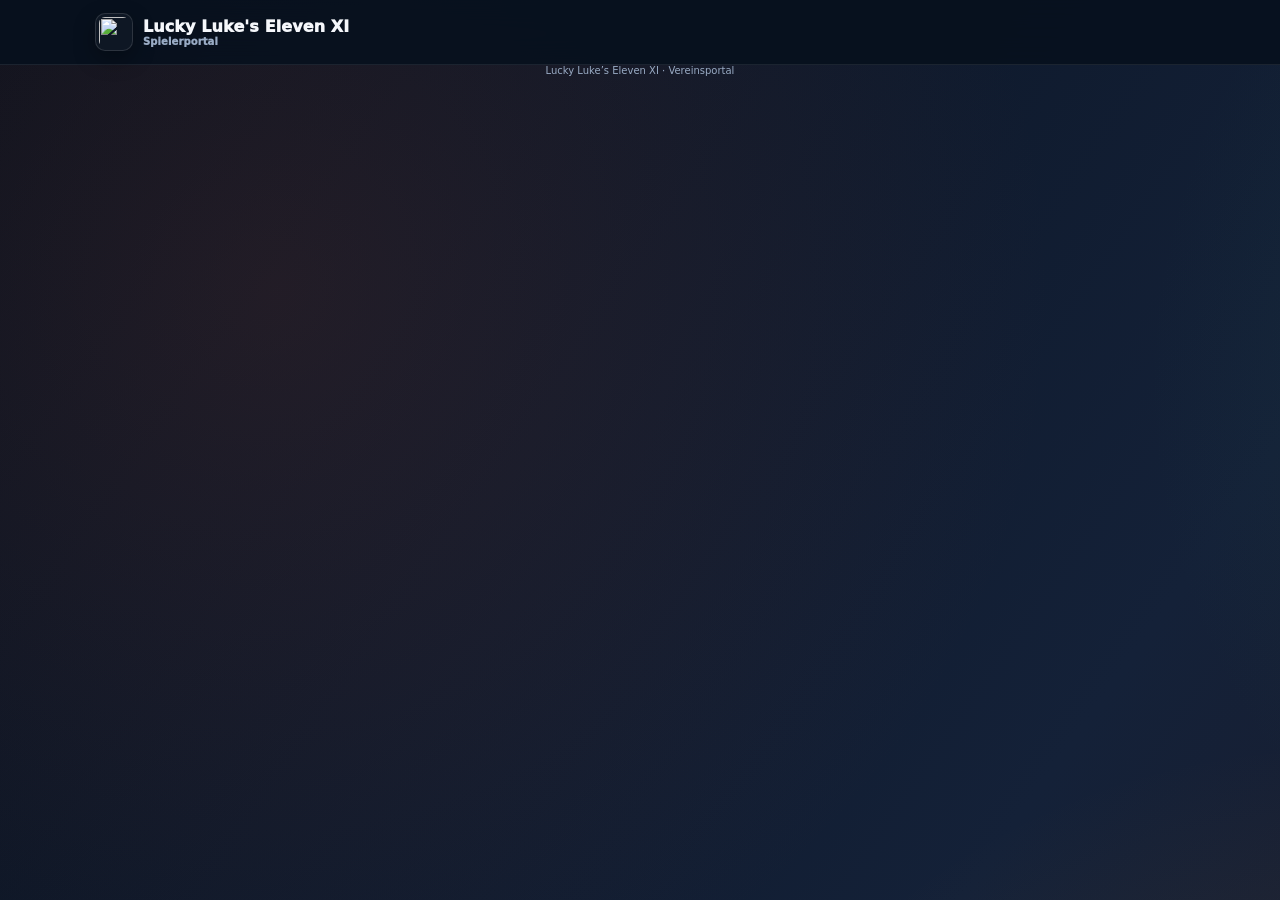
==== index.html @ 8aea6cf8 "Add files via upload" ====
<!doctype html>
<html lang="de">
<head>
<meta charset="utf-8">
<meta name="viewport" content="width=device-width,initial-scale=1,viewport-fit=cover">
<meta name="theme-color" content="#091321">
<meta name="description" content="Lucky Luke's Eleven XI Vereinsportal">
<link rel="manifest" href="manifest.webmanifest">
<link rel="stylesheet" href="style.css">
<title>Lucky Luke's Eleven XI</title>
<script>window.APP_MODE="player";</script>
<script src="config.js"></script>
<script defer src="app.js"></script>
</head>
<body data-page="home">
<div id="toast" class="toast"></div><div id="pink" class="pink"></div><div id="noticePanel" class="notice-panel"></div><div id="permission" class="permission"><h3>Benachrichtigungen aktivieren?</h3><p class="muted">Erlaube Benachrichtigungen für neue Vereinsmitteilungen.</p><button class="btn primary" onclick="enableNotifications()">Aktivieren</button> <button class="btn" onclick="dismissPermission()">Später</button></div><header><div class="head"><div id="brand" class="brand"><img class="brand-logo" src="wappen.webp" alt=""><span class="brand-copy">Lucky Luke's Eleven XI<small id="sub">Spielerportal</small></span></div><div id="nav" class="nav"></div></div></header><div id="joinWrap" class="wrap hidden"><div class="join"><div id="joinForm" class="card"><h1>Lucky Lukes XI beitreten</h1><div class="grid"><label>Gamer-Tag<input id="jName"><span class="field-error">Bitte vervollständige deinen Gamer-Tag.</span></label><label>Position<select id="jPos"><option value="">Bitte wählen</option><option>TW</option><option>IV</option><option>LV</option><option>RV</option><option>LM</option><option>ZM</option><option>RM</option><option>OM</option><option>FL</option><option>ST</option></select><span class="field-error">Bitte wähle deine Position.</span></label><label>Alter<input id="jAge" type="number" min="1" max="99" placeholder="z. B. 18"><span class="field-error">Bitte vervollständige dein Alter.</span></label></div><button class="btn primary" style="width:100%;margin-top:13px" onclick="submitJoin()">Beitreten</button></div><div id="joinState"></div></div></div><main id="app" class="wrap hidden"><section id="home" class="page active"></section><section id="sessions" class="page"></section><section id="polls" class="page"></section><section id="lineup" class="page"></section><section id="rights" class="page"></section><section id="applications" class="page"></section><section id="history" class="page"></section><section id="community" class="page"></section><section id="profile" class="page"></section></main><div id="lineupModal" class="modal" onclick="if(event.target===this)closeLineupModal()"><div class="sheet"><h3 id="modalTitle">Spieler</h3><div id="modalOptions" class="option-grid"></div><button class="btn" style="width:100%;margin-top:10px" onclick="closeLineupModal()">Schließen</button></div></div><footer>Lucky Luke’s Eleven XI · Vereinsportal</footer>
</body>
</html>
---- style.css ----
*{box-sizing:border-box}html{min-height:100%}body{--accent:#d7b75d;--soft:#d7b75d18;margin:0;min-height:100vh;background:radial-gradient(circle at 12% 18%,#7b382c35,transparent 32%),radial-gradient(circle at 82% 25%,#276d5235,transparent 30%),radial-gradient(circle at 55% 85%,#b5853630,transparent 36%),linear-gradient(125deg,#07101d,#142138,#211722,#0b2826);background-size:180% 180%,170% 170%,190% 190%,250% 250%;animation:bg 22s ease-in-out infinite alternate;background-attachment:fixed;color:#f5f7fb;font-family:system-ui,-apple-system,Segoe UI,sans-serif}@keyframes bg{0%{background-position:0 20%,100% 10%,40% 100%,0 50%}100%{background-position:100% 65%,10% 90%,15% 25%,100% 50%}}body[data-page=sessions]{--accent:#50c78b;--soft:#50c78b18}body[data-page=polls]{--accent:#c778e5;--soft:#c778e518}body[data-page=lineup]{--accent:#69a8ef;--soft:#69a8ef18}body[data-page=rights],body[data-page=applications]{--accent:#ef8a73;--soft:#ef8a7318}body[data-page=community]{--accent:#52d5c0;--soft:#52d5c018}body[data-page=profile]{--accent:#e2c363;--soft:#e2c36318}:root{--panel:#0e1a2be9;--line:#314660;--muted:#99abc4;--green:#51d08d;--red:#ef626c;--pink:#e65caa}header{position:sticky;top:0;z-index:30;background:#07111eea;border-bottom:1px solid #ffffff14;backdrop-filter:blur(14px)}.head{max-width:1120px;margin:auto;padding:11px 15px;display:flex;align-items:center;gap:10px;flex-wrap:wrap}.brand{font-weight:950;cursor:pointer;user-select:none}.brand small{display:block;color:var(--muted);font-size:10px}.nav{margin-left:auto;display:flex;gap:6px;overflow:auto;max-width:100%}.nav button,.btn{border:1px solid var(--line);background:#12223a;color:#fff;border-radius:11px;padding:9px 11px;font-weight:800;cursor:pointer;white-space:nowrap}.nav button.active,.btn.primary{background:var(--accent);color:#16130c;border-color:transparent}.btn.green{background:#153a2a;border-color:#2c8059;color:#9df0c3}.btn.red{background:#3a1b24;border-color:#84353f;color:#ffb4b9}.btn:disabled{opacity:.45;cursor:not-allowed}.bell{position:relative}.dot{display:none;position:absolute;right:3px;top:2px;width:9px;height:9px;border-radius:50%;background:#ff4052}.bell.unread .dot{display:block}.wrap{max-width:1120px;margin:auto;padding:22px 15px 60px}.page{display:none}.page.active{display:block}.card{background:linear-gradient(145deg,var(--soft),transparent 25%),var(--panel);border:1px solid color-mix(in srgb,var(--accent) 30%,var(--line));border-radius:17px;padding:16px;margin-bottom:13px;box-shadow:0 14px 35px #0003}h1,h2,h3,h4{margin-top:0}.muted{color:var(--muted);font-size:12px;line-height:1.5}.grid{display:grid;grid-template-columns:repeat(2,minmax(0,1fr));gap:11px}.grid3{display:grid;grid-template-columns:repeat(3,minmax(0,1fr));gap:11px}label{font-size:11px;color:var(--muted);display:block}input,select{width:100%;padding:10px 11px;margin-top:6px;border:1px solid var(--line);border-radius:10px;background:#091522;color:#fff}.invalid{border-color:var(--red)!important}.field-error{display:none;color:#ff8a92;font-size:10px;margin-top:5px}.invalid+.field-error{display:block}.row{display:flex;align-items:center;justify-content:space-between;gap:10px;padding:10px 11px;margin-top:8px;border:1px solid var(--line);border-radius:12px;background:#0a1726}.actions{display:flex;gap:7px;flex-wrap:wrap;justify-content:flex-end}.pill{font-size:10px;padding:5px 7px;border:1px solid var(--line);border-radius:999px}.yes{color:#85eeb2}.no{color:#ffa0a6}.pink{position:fixed;top:72px;left:50%;transform:translateX(-50%);z-index:80;width:min(520px,92vw);padding:13px;border:1px solid #ff8bc0;border-radius:14px;background:#8a2f61;box-shadow:0 18px 45px #0007;display:none;cursor:pointer}.pink.show{display:block}.notice-panel{display:none;position:fixed;right:12px;top:67px;z-index:70;width:min(390px,94vw);max-height:72vh;overflow:auto;padding:12px;border:1px solid var(--line);border-radius:15px;background:#0a1626;box-shadow:0 20px 50px #0008}.notice-panel.open{display:block}.notice{width:100%;text-align:left;padding:10px;margin-top:8px;border:1px solid #713959;border-left:4px solid var(--pink);border-radius:11px;background:#151b2e;color:#fff;cursor:pointer}.notice.read{opacity:.62}.toast{display:none;position:fixed;left:50%;bottom:16px;transform:translateX(-50%);z-index:90;padding:11px 14px;border-radius:12px;background:#16432f;border:1px solid #47c181;color:#d9ffeb}.toast.red{background:#4a2027;border-color:#d85863;color:#ffd8dc}.toast.show{display:block}.permission{display:none;position:fixed;left:16px;right:16px;bottom:16px;z-index:85;max-width:520px;margin:auto;padding:15px;border:1px solid #8c7440;border-radius:15px;background:#0d192a;box-shadow:0 20px 50px #0008}.permission.show{display:block}.pitch{position:relative;height:570px;border:2px solid #ffffff55;border-radius:18px;overflow:hidden;background:linear-gradient(#26744f,#195f40)}.pitch:before{content:"";position:absolute;left:50%;top:0;bottom:0;width:2px;background:#ffffff50}.slot{position:absolute;transform:translate(-50%,-50%);width:58px;height:58px;border:1px dashed #ffffff90;border-radius:50%;display:grid;place-items:center;font-size:10px}.player{position:absolute;transform:translate(-50%,-50%);z-index:4;min-width:82px;padding:7px;border:2px solid var(--accent);border-radius:11px;background:#091523;color:#fff;text-align:center;cursor:pointer}.player small{color:#aab8ca}.bench{display:flex;gap:7px;flex-wrap:wrap;min-height:54px;padding:8px;border:1px dashed var(--line);border-radius:12px}.bench .player{position:static;transform:none}.poll{margin:9px 0}.bar{height:7px;border-radius:999px;background:#23334c;overflow:hidden}.bar i{display:block;height:100%;background:var(--accent)}.join{max-width:650px;margin:25px auto}.modal{display:none;position:fixed;inset:0;z-index:100;background:#0009;align-items:flex-end;justify-content:center}.modal.open{display:flex}.sheet{width:min(520px,100%);padding:16px;border-radius:18px 18px 0 0;border:1px solid var(--line);background:#0b1727}.option-grid{display:grid;grid-template-columns:repeat(3,1fr);gap:7px}.hidden{display:none!important}@media(max-width:720px){.grid,.grid3{grid-template-columns:1fr}.nav{order:3;margin-left:0;width:100%}.pitch{height:510px}.option-grid{grid-template-columns:repeat(2,1fr)}}@media(prefers-reduced-motion:reduce){body{animation:none}}

/* Premium polish */
body{padding-bottom:env(safe-area-inset-bottom)}
.head{min-height:64px}
.brand{display:flex;align-items:center;gap:10px;letter-spacing:.1px}
.brand-logo{width:38px;height:38px;object-fit:contain;border-radius:10px;border:1px solid #ffffff20;background:#ffffff08;padding:3px;box-shadow:0 8px 22px #0005}
.brand-copy{display:block}
.status-strip{display:flex;align-items:center;gap:8px;flex-wrap:wrap;margin-bottom:14px}
.status-chip{display:inline-flex;align-items:center;gap:6px;padding:6px 9px;border:1px solid var(--line);border-radius:999px;background:#091522b8;color:var(--muted);font-size:11px}
.status-chip strong{color:#fff}
.card{transition:transform .16s ease,border-color .16s ease,box-shadow .16s ease}
.card:hover{border-color:color-mix(in srgb,var(--accent) 48%,var(--line))}
.btn{transition:transform .12s ease,filter .12s ease}
.btn:active{transform:translateY(1px) scale(.99)}
.nav button{min-height:40px}
.page h1,.page h2{letter-spacing:-.02em}
.empty{padding:18px;text-align:center;color:var(--muted);border:1px dashed var(--line);border-radius:12px}
.kpi{padding:14px;border:1px solid var(--line);border-radius:13px;background:#091522aa}
.kpi b{font-size:24px;display:block;color:#fff}
footer{max-width:1120px;margin:0 auto 20px;padding:0 15px;color:var(--muted);font-size:10px;text-align:center}
@media(max-width:720px){
  .head{padding-top:calc(9px + env(safe-area-inset-top))}
  .brand-logo{width:34px;height:34px}
  .nav{scrollbar-width:none}
  .nav::-webkit-scrollbar{display:none}
  .btn,.nav button{min-height:44px}
  .row{align-items:flex-start}
  .actions{width:100%}
  .actions .btn{flex:1}
}
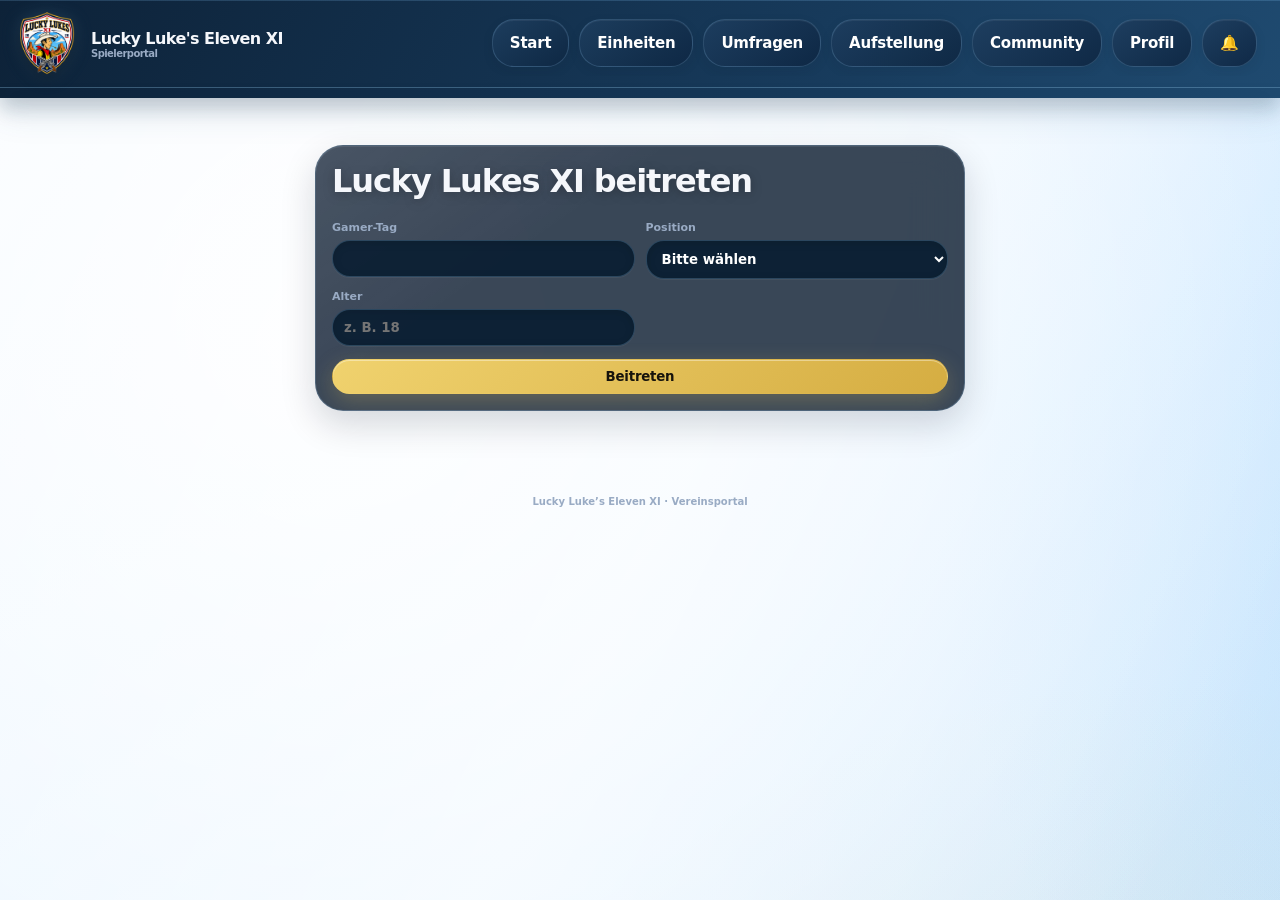
==== commit 569787a3: "Add versioning to app.js script tag" ====
--- a/index.html
+++ b/index.html
@@ -10,9 +10,9 @@
 <title>Lucky Luke's Eleven XI</title>
 <script>window.APP_MODE="player";</script>
 <script src="config.js"></script>
-<script defer src="app.js"></script>
+<script defer src="app.js?v=20260825-3"></script>
 </head>
 <body data-page="home">
 <div id="toast" class="toast"></div><div id="pink" class="pink"></div><div id="noticePanel" class="notice-panel"></div><div id="permission" class="permission"><h3>Benachrichtigungen aktivieren?</h3><p class="muted">Erlaube Benachrichtigungen für neue Vereinsmitteilungen.</p><button class="btn primary" onclick="enableNotifications()">Aktivieren</button> <button class="btn" onclick="dismissPermission()">Später</button></div><header><div class="head"><div id="brand" class="brand"><img class="brand-logo" src="wappen.webp" alt=""><span class="brand-copy">Lucky Luke's Eleven XI<small id="sub">Spielerportal</small></span></div><div id="nav" class="nav"></div></div></header><div id="joinWrap" class="wrap hidden"><div class="join"><div id="joinForm" class="card"><h1>Lucky Lukes XI beitreten</h1><div class="grid"><label>Gamer-Tag<input id="jName"><span class="field-error">Bitte vervollständige deinen Gamer-Tag.</span></label><label>Position<select id="jPos"><option value="">Bitte wählen</option><option>TW</option><option>IV</option><option>LV</option><option>RV</option><option>LM</option><option>ZM</option><option>RM</option><option>OM</option><option>FL</option><option>ST</option></select><span class="field-error">Bitte wähle deine Position.</span></label><label>Alter<input id="jAge" type="number" min="1" max="99" placeholder="z. B. 18"><span class="field-error">Bitte vervollständige dein Alter.</span></label></div><button class="btn primary" style="width:100%;margin-top:13px" onclick="submitJoin()">Beitreten</button></div><div id="joinState"></div></div></div><main id="app" class="wrap hidden"><section id="home" class="page active"></section><section id="sessions" class="page"></section><section id="polls" class="page"></section><section id="lineup" class="page"></section><section id="rights" class="page"></section><section id="applications" class="page"></section><section id="history" class="page"></section><section id="community" class="page"></section><section id="profile" class="page"></section></main><div id="lineupModal" class="modal" onclick="if(event.target===this)closeLineupModal()"><div class="sheet"><h3 id="modalTitle">Spieler</h3><div id="modalOptions" class="option-grid"></div><button class="btn" style="width:100%;margin-top:10px" onclick="closeLineupModal()">Schließen</button></div></div><footer>Lucky Luke’s Eleven XI · Vereinsportal</footer>
 </body>
-</html>+</html>
--- a/style.css
+++ b/style.css
@@ -30,3 +30,1484 @@
   .actions{width:100%}
   .actions .btn{flex:1}
 }
+/* Sanfte Hintergrund-Animation */
+body{
+  background-size: 180% 180%;
+  animation: llxBackgroundMove 18s ease-in-out infinite;
+}
+
+@keyframes llxBackgroundMove{
+  0%{
+    background-position: 0% 50%;
+  }
+  50%{
+    background-position: 100% 50%;
+  }
+  100%{
+    background-position: 0% 50%;
+  }
+}
+
+/* Karten leicht lebendiger */
+.card{
+  transition:
+    transform .22s ease,
+    box-shadow .22s ease,
+    border-color .22s ease;
+}
+
+/* Eingabefelder */
+input,
+select,
+textarea{
+  transition:
+    transform .18s ease,
+    box-shadow .18s ease,
+    border-color .18s ease,
+    background .18s ease;
+}
+
+/* Beim Antippen / Schreiben */
+input:focus,
+select:focus,
+textarea:focus{
+  transform: scale(1.015);
+  box-shadow:
+    0 0 0 2px rgba(255,255,255,.08),
+    0 0 18px rgba(85,180,255,.22);
+  animation: llxInputPulse 1.4s ease-in-out infinite;
+}
+
+@keyframes llxInputPulse{
+  0%,100%{
+    filter: brightness(1);
+  }
+  50%{
+    filter: brightness(1.08);
+  }
+}
+
+/* Buttons beim Tippen */
+button,
+.btn{
+  transition:
+    transform .12s ease,
+    box-shadow .18s ease;
+}
+
+button:active,
+.btn:active{
+  transform: scale(.96);
+}
+
+/* Spieler auf dem Feld leicht schwebend */
+.player{
+  animation: llxPlayerFloat 3.5s ease-in-out infinite;
+}
+
+@keyframes llxPlayerFloat{
+  0%,100%{
+    transform: translate(-50%,-50%) translateY(0);
+  }
+  50%{
+    transform: translate(-50%,-50%) translateY(-3px);
+  }
+}
+
+/* Weniger Bewegung, wenn das Gerät es wünscht */
+@media (prefers-reduced-motion: reduce){
+  *,
+  *::before,
+  *::after{
+    animation-duration: .01ms !important;
+    animation-iteration-count: 1 !important;
+    transition-duration: .01ms !important;
+  }
+}
+/* === LLXI Vereins-Hintergrund V2 === */
+
+body{
+  background:
+    linear-gradient(
+      115deg,
+      transparent 0%,
+      rgba(255,255,255,.55) 25%,
+      transparent 45%,
+      rgba(140,205,255,.28) 65%,
+      transparent 85%
+    ),
+    radial-gradient(
+      circle at 15% 20%,
+      rgba(255,255,255,.95),
+      transparent 42%
+    ),
+    radial-gradient(
+      circle at 85% 30%,
+      rgba(125,195,255,.35),
+      transparent 45%
+    ),
+    radial-gradient(
+      circle at 50% 90%,
+      rgba(215,183,93,.16),
+      transparent 42%
+    ),
+    linear-gradient(
+      135deg,
+      #f8fcff,
+      #dcefff,
+      #c7e4fa,
+      #eef8ff
+    );
+
+  background-size:
+    250% 100%,
+    180% 180%,
+    180% 180%,
+    180% 180%,
+    200% 200%;
+
+  animation:llxiClubMove 16s ease-in-out infinite;
+}
+/* === Runde Spieler auf der Aufstellung === */
+
+.pitch .player{
+  width:68px;
+  height:68px;
+  min-width:68px;
+  padding:5px;
+  border-radius:50%;
+
+  display:flex;
+  flex-direction:column;
+  align-items:center;
+  justify-content:center;
+
+  text-align:center;
+  line-height:1.05;
+  overflow:hidden;
+
+  border:2px solid var(--accent);
+  box-shadow:
+    0 5px 15px rgba(0,0,0,.30),
+    0 0 12px color-mix(in srgb,var(--accent) 35%,transparent);
+}
+
+.pitch .player small{
+  font-size:9px;
+  margin-top:3px;
+}
+
+/* Bank bleibt normal und nicht rund */
+.bench .player{
+  width:auto;
+  height:auto;
+  min-width:82px;
+  border-radius:11px;
+  padding:7px;
+  display:block;
+}
+/* === LLXI E-SPORTS GLASS DESIGN === */
+
+:root{
+  --panel:rgba(12,28,48,.82);
+  --line:rgba(120,185,235,.30);
+}
+
+/* Kräftigere E-Sports-Schrift */
+body,
+button,
+input,
+select,
+textarea{
+  font-family:
+    "Arial Black",
+    "Trebuchet MS",
+    system-ui,
+    sans-serif;
+}
+
+body{
+  font-weight:600;
+}
+
+/* Überschriften kräftiger */
+h1,
+h2,
+h3,
+h4,
+.brand{
+  font-weight:900;
+  letter-spacing:-.035em;
+}
+
+h1{
+  text-shadow:
+    0 2px 12px rgba(0,0,0,.28);
+}
+
+/* Glasiger Header */
+header{
+  background:rgba(10,26,43,.84);
+  backdrop-filter:blur(22px) saturate(145%);
+  -webkit-backdrop-filter:blur(22px) saturate(145%);
+  border-bottom:1px solid rgba(135,205,255,.24);
+  box-shadow:0 10px 35px rgba(7,20,35,.16);
+}
+
+/* Karten runder + verschwommener */
+.card{
+  border-radius:26px;
+  background:
+    linear-gradient(
+      145deg,
+      rgba(255,255,255,.09),
+      rgba(255,255,255,.015) 35%
+    ),
+    rgba(12,28,48,.82);
+
+  backdrop-filter:blur(22px) saturate(135%);
+  -webkit-backdrop-filter:blur(22px) saturate(135%);
+
+  border:1px solid rgba(145,205,245,.30);
+
+  box-shadow:
+    0 18px 45px rgba(10,30,50,.18),
+    inset 0 1px 0 rgba(255,255,255,.10);
+}
+
+/* KPI / Statistik-Karten */
+.kpi{
+  border-radius:22px;
+  background:rgba(7,25,43,.72);
+
+  backdrop-filter:blur(16px);
+  -webkit-backdrop-filter:blur(16px);
+
+  border:1px solid rgba(130,195,240,.25);
+
+  box-shadow:
+    inset 0 1px 0 rgba(255,255,255,.07),
+    0 10px 24px rgba(5,20,35,.12);
+}
+
+.kpi b{
+  font-weight:950;
+  letter-spacing:-.04em;
+}
+
+/* Navigation mehr E-Sports */
+.nav button,
+.btn{
+  border-radius:16px;
+  font-weight:900;
+  letter-spacing:-.015em;
+
+  background:
+    linear-gradient(
+      145deg,
+      rgba(30,62,95,.92),
+      rgba(14,39,67,.92)
+    );
+
+  border:1px solid rgba(125,190,240,.32);
+
+  box-shadow:
+    inset 0 1px 0 rgba(255,255,255,.08),
+    0 7px 18px rgba(5,20,35,.14);
+}
+
+/* Aktiver Menüpunkt */
+.nav button.active,
+.btn.primary{
+  background:
+    linear-gradient(
+      135deg,
+      #f0d26e,
+      #d5ad42
+    );
+
+  box-shadow:
+    0 7px 22px rgba(215,183,93,.28),
+    inset 0 1px 0 rgba(255,255,255,.38);
+}
+
+/* Status-Chips */
+.status-chip,
+.pill{
+  border-radius:999px;
+
+  background:rgba(16,39,64,.76);
+
+  backdrop-filter:blur(12px);
+  -webkit-backdrop-filter:blur(12px);
+
+  border:1px solid rgba(135,200,245,.30);
+
+  font-weight:800;
+}
+
+/* Eingabefelder runder */
+input,
+select,
+textarea{
+  border-radius:16px;
+
+  background:rgba(7,28,48,.86);
+
+  border:1px solid rgba(125,190,235,.27);
+
+  font-weight:700;
+}
+
+/* Zeilen / Listen */
+.row{
+  border-radius:18px;
+
+  background:rgba(7,27,47,.76);
+
+  backdrop-filter:blur(14px);
+  -webkit-backdrop-filter:blur(14px);
+
+  border:1px solid rgba(125,190,235,.22);
+}
+
+/* Aufstellungsfeld */
+.pitch{
+  border-radius:28px;
+
+  box-shadow:
+    0 18px 40px rgba(7,30,40,.22),
+    inset 0 0 45px rgba(105,220,170,.10);
+}
+
+/* Spieler stärker nach E-Sports */
+.pitch .player{
+  font-weight:900;
+
+  background:
+    radial-gradient(
+      circle at 35% 20%,
+      rgba(255,255,255,.15),
+      transparent 35%
+    ),
+    rgba(7,28,48,.92);
+
+  box-shadow:
+    0 9px 20px rgba(0,0,0,.30),
+    0 0 16px rgba(105,168,239,.30),
+    inset 0 1px 0 rgba(255,255,255,.13);
+}
+
+/* Modal ebenfalls Glas */
+.sheet{
+  border-radius:28px 28px 0 0;
+
+  background:rgba(9,29,49,.92);
+
+  backdrop-filter:blur(24px);
+  -webkit-backdrop-filter:blur(24px);
+}
+
+/* Logo oben ohne hartes Quadrat */
+.brand-logo{
+  border:none;
+  background:transparent;
+  box-shadow:none;
+  padding:0;
+  border-radius:0;
+      }
+/* Spielername sichtbar + Position dahinter verdecken */
+.pitch .player{
+  width:62px;
+  height:62px;
+  min-width:62px;
+  padding:6px;
+
+  background:#0b1b2f;
+  border:2px solid var(--accent);
+  border-radius:50%;
+
+  color:#fff;
+  font-size:10px;
+  font-weight:900;
+  line-height:1.05;
+
+  overflow:hidden;
+  white-space:normal;
+  word-break:break-word;
+
+  z-index:6;
+
+  box-shadow:
+    0 6px 16px rgba(0,0,0,.34),
+    0 0 14px color-mix(
+      in srgb,
+      var(--accent) 30%,
+      transparent
+    );
+}
+
+/* Positionsanzeige im Spielerkreis ausblenden */
+.pitch .player small{
+  display:none;
+}
+
+/* Positionskreis bleibt hinter dem Spieler */
+.pitch .slot{
+  z-index:1;
+}
+/* Oberer Balken läuft direkt weich aus */
+header{
+  position:sticky;
+  top:0;
+  z-index:30;
+
+  background:linear-gradient(
+    to bottom,
+    rgba(7,17,30,.98) 0%,
+    rgba(7,17,30,.96) 65%,
+    rgba(7,17,30,.70) 78%,
+    rgba(7,17,30,.30) 90%,
+    rgba(7,17,30,0) 100%
+  );
+
+  border-bottom:none;
+  box-shadow:none;
+  padding-bottom:22px;
+  margin-bottom:-22px;
+}
+/* ==================================================
+   LLXI FINAL POLISH
+   Weich • Rund • Sauber • E-Sports
+   ================================================== */
+
+/* Sauberes Box-Modell überall */
+*,
+*::before,
+*::after{
+  box-sizing:border-box;
+}
+
+/* Hauptflächen */
+.card{
+  border-radius:28px;
+  overflow:hidden;
+
+  border:1px solid rgba(160,210,245,.22);
+
+  box-shadow:
+    0 14px 35px rgba(5,20,38,.16),
+    inset 0 1px 0 rgba(255,255,255,.08);
+}
+
+/* Innenbereiche dürfen trotzdem sauber atmen */
+.card > *{
+  max-width:100%;
+}
+
+/* Listen / einzelne Zeilen */
+.row{
+  border-radius:20px;
+  margin-bottom:8px;
+
+  border:1px solid rgba(145,200,240,.18);
+
+  box-shadow:
+    inset 0 1px 0 rgba(255,255,255,.05);
+}
+
+/* Alle Buttons */
+.btn,
+.nav button,
+button{
+  border-radius:18px;
+
+  border:1px solid rgba(150,205,245,.22);
+
+  overflow:hidden;
+
+  transition:
+    transform .16s ease,
+    box-shadow .2s ease,
+    background .2s ease,
+    opacity .2s ease;
+}
+
+/* Tippen fühlt sich etwas lebendiger an */
+.btn:active,
+.nav button:active,
+button:active{
+  transform:scale(.97);
+}
+
+/* Eingabefelder */
+input,
+select,
+textarea{
+  width:100%;
+  max-width:100%;
+
+  border-radius:18px;
+
+  border:1px solid rgba(145,200,240,.22);
+
+  outline:none;
+
+  box-shadow:
+    inset 0 2px 8px rgba(0,0,0,.12),
+    0 1px 0 rgba(255,255,255,.05);
+}
+
+/* Fokus ohne harte Umrandung */
+input:focus,
+select:focus,
+textarea:focus{
+  border-color:rgba(118,185,238,.72);
+
+  box-shadow:
+    0 0 0 3px rgba(105,168,239,.12),
+    0 0 18px rgba(105,168,239,.14);
+}
+
+/* Pills / Statusanzeigen */
+.pill,
+.status-chip{
+  border-radius:999px;
+  overflow:hidden;
+}
+
+/* Aktionsbereiche */
+.actions{
+  gap:8px;
+  flex-wrap:wrap;
+}
+
+/* Verhindert herausstehende Buttons */
+.actions .btn{
+  max-width:100%;
+}
+
+/* Umfrage */
+.poll{
+  border-radius:18px;
+  overflow:hidden;
+}
+
+/* Umfragebalken */
+.bar{
+  border-radius:999px;
+  overflow:hidden;
+}
+
+.bar i{
+  border-radius:999px;
+}
+
+/* Spielfeld */
+.pitch{
+  border-radius:30px;
+  overflow:hidden;
+
+  border:1px solid rgba(255,255,255,.18);
+
+  box-shadow:
+    0 18px 40px rgba(6,25,40,.18),
+    inset 0 0 40px rgba(255,255,255,.04);
+}
+
+/* Spieler sauber kreisförmig */
+.pitch .player{
+  border-radius:50%;
+  overflow:hidden;
+
+  display:flex;
+  align-items:center;
+  justify-content:center;
+
+  text-align:center;
+
+  padding:7px;
+
+  line-height:1.05;
+
+  box-shadow:
+    0 7px 18px rgba(0,0,0,.28),
+    0 0 15px rgba(105,168,239,.22),
+    inset 0 1px 0 rgba(255,255,255,.10);
+}
+
+/* Bank ebenfalls sauber */
+.bench{
+  border-radius:22px;
+}
+
+.bench .player{
+  border-radius:18px;
+  overflow:hidden;
+}
+
+/* Modale Fenster */
+.sheet{
+  border-radius:30px 30px 0 0;
+
+  overflow:hidden;
+
+  box-shadow:
+    0 -16px 45px rgba(0,0,0,.25);
+}
+
+/* Mitteilungsfenster */
+.toast,
+#pink{
+  border-radius:20px;
+
+  overflow:hidden;
+
+  box-shadow:
+    0 12px 32px rgba(5,20,38,.22);
+}
+
+/* Navigationsleiste */
+.nav{
+  gap:7px;
+}
+
+.nav button{
+  white-space:nowrap;
+}
+
+/* Bilder und Logos können nie herausragen */
+img,
+svg{
+  max-width:100%;
+}
+
+/* Lange Namen/Text dürfen Layout nicht sprengen */
+.card,
+.row,
+.player,
+button,
+input,
+textarea{
+  overflow-wrap:anywhere;
+}
+
+/* Mobile Feinarbeit */
+@media(max-width:600px){
+
+  .card{
+    border-radius:24px;
+  }
+
+  .row{
+    border-radius:18px;
+  }
+
+  .btn,
+  .nav button,
+  button{
+    border-radius:16px;
+  }
+
+  input,
+  select,
+  textarea{
+    border-radius:16px;
+  }
+
+  .pitch{
+    border-radius:26px;
+  }
+
+  .sheet{
+    border-radius:26px 26px 0 0;
+  }
+}
+/* === HEADER FADE WEITER + HELLER === */
+
+header{
+  background:
+    linear-gradient(
+      to bottom,
+      rgba(18,42,68,.96) 0%,
+      rgba(28,58,88,.92) 58%,
+      rgba(56,96,132,.72) 74%,
+      rgba(102,148,184,.42) 88%,
+      rgba(180,215,238,.18) 96%,
+      rgba(220,240,252,0) 100%
+    );
+
+  padding-bottom:38px;
+  margin-bottom:-38px;
+
+  border-bottom:none;
+  box-shadow:none;
+}
+/* === HEADER WIEDER KLAR + NAVIGATION IMMER SICHTBAR === */
+
+header{
+  background:rgba(16,38,62,.96);
+
+  backdrop-filter:none;
+  -webkit-backdrop-filter:none;
+
+  padding-bottom:10px;
+  margin-bottom:0;
+
+  border-bottom:1px solid rgba(150,205,245,.18);
+  box-shadow:0 8px 22px rgba(8,25,45,.12);
+}
+
+/* Schnellleiste immer vollständig sichtbar */
+.nav{
+  position:relative;
+  z-index:5;
+  opacity:1;
+  filter:none;
+}
+
+/* Begriffe in der Schnellleiste dauerhaft sichtbar */
+.nav button{
+  position:relative;
+  z-index:6;
+
+  color:#ffffff;
+  opacity:1 !important;
+  visibility:visible !important;
+
+  filter:none !important;
+  text-shadow:none;
+
+  overflow:visible;
+}
+
+/* Aktiver Bereich bleibt deutlich markiert */
+.nav button.active{
+  color:#17130a;
+  opacity:1 !important;
+
+  background:
+    linear-gradient(
+      135deg,
+      #f0d26e,
+      #d5ad42
+    );
+}
+
+/* Auch beim Antippen Text nicht ausblenden */
+.nav button:hover,
+.nav button:focus,
+.nav button:active{
+  opacity:1 !important;
+  visibility:visible !important;
+}
+/* === SCHNELLLEISTE WIEDER LUFTIG === */
+
+.nav{
+  display:flex;
+  gap:10px;
+  overflow-x:auto;
+  overflow-y:visible;
+  padding-bottom:4px;
+  scroll-behavior:smooth;
+
+  scrollbar-width:none;
+}
+
+.nav::-webkit-scrollbar{
+  display:none;
+}
+
+.nav button{
+  flex:0 0 auto;
+
+  min-width:max-content;
+  min-height:46px;
+
+  padding:11px 16px;
+
+  font-size:15px;
+  line-height:1;
+
+  white-space:nowrap;
+
+  border-radius:18px;
+
+  overflow:visible;
+  text-overflow:clip;
+}
+
+/* Start-Button nicht zusammendrücken */
+.nav button.active{
+  min-width:max-content;
+}
+
+/* Auf Handy etwas kompakter, aber nicht gequetscht */
+@media(max-width:600px){
+
+  .nav{
+    gap:8px;
+    padding-right:14px;
+  }
+
+  .nav button{
+    padding:11px 15px;
+    font-size:14px;
+  }
+}
+/* === OBERER BEREICH WEICH + RUND === */
+
+/* Gesamter Kopfbereich */
+header{
+  margin:10px 10px 0;
+  width:calc(100% - 20px);
+
+  border-radius:0 0 28px 28px;
+  overflow:hidden;
+
+  border:1px solid rgba(150,205,245,.16);
+
+  box-shadow:
+    0 10px 28px rgba(8,25,45,.14);
+}
+
+/* Schnellleiste als weicher Bereich */
+.nav{
+  border-radius:22px;
+
+  padding:7px 8px 9px;
+
+  overflow-x:auto;
+  overflow-y:hidden;
+}
+
+/* Alle Schnellleisten-Buttons deutlich runder */
+.nav button{
+  border-radius:22px !important;
+
+  min-height:48px;
+
+  padding:12px 17px;
+
+  border:1px solid rgba(150,205,245,.20);
+
+  box-shadow:
+    inset 0 1px 0 rgba(255,255,255,.06),
+    0 4px 12px rgba(5,20,38,.08);
+}
+
+/* Aktiver Button ebenfalls weich */
+.nav button.active{
+  border-radius:22px !important;
+
+  box-shadow:
+    0 6px 16px rgba(190,145,35,.18),
+    inset 0 1px 0 rgba(255,255,255,.25);
+}
+
+/* Oberer Logo-/Titelbereich */
+.brand{
+  border-radius:22px;
+}
+
+/* Falls Logo einen eigenen Container besitzt */
+.logo{
+  border-radius:50%;
+  overflow:hidden;
+}
+
+/* Handy */
+@media(max-width:600px){
+
+  header{
+    margin:6px 6px 0;
+    width:calc(100% - 12px);
+
+    border-radius:0 0 24px 24px;
+  }
+
+  .nav{
+    border-radius:20px;
+  }
+
+  .nav button,
+  .nav button.active{
+    border-radius:20px !important;
+  }
+}
+/* === HEADER VOLLE BREITE + NEUES WAPPEN === */
+
+/* Keine weißen Seitenränder am oberen Bereich */
+header{
+  width:100% !important;
+  max-width:none !important;
+
+  margin:0 !important;
+
+  border-radius:0 0 28px 28px !important;
+
+  border-left:none !important;
+  border-right:none !important;
+
+  overflow:hidden;
+}
+
+/* Inhalt nutzt die verfügbare Breite sauber */
+header .head{
+  width:100%;
+  max-width:100%;
+}
+
+/* Neues Vereinswappen oben links */
+.brand-logo{
+  content:url("wappen-neu.png");
+
+  width:64px !important;
+  height:64px !important;
+
+  object-fit:contain;
+
+  border-radius:0 !important;
+  background:transparent !important;
+  border:none !important;
+
+  box-shadow:none !important;
+
+  flex:0 0 64px;
+}
+
+/* Logo + Vereinsname sauber ausrichten */
+.brand{
+  display:flex;
+  align-items:center;
+  gap:12px;
+}
+
+/* Auf Handy etwas kompakter */
+@media(max-width:600px){
+
+  header{
+    width:100% !important;
+    margin:0 !important;
+
+    border-radius:0 0 24px 24px !important;
+  }
+
+  .brand-logo{
+    width:56px !important;
+    height:56px !important;
+    flex-basis:56px;
+  }
+
+  .brand{
+    gap:10px;
+  }
+}
+/* === HEADER GERADE + SCHATTIERTE TRENNLINIE === */
+
+header{
+  border-radius:0 !important;
+  margin:0 !important;
+  width:100% !important;
+
+  border-bottom:none !important;
+
+  box-shadow:
+    0 8px 18px rgba(8,25,45,.14);
+}
+
+/* feine Trennung zur hellen Fläche */
+header::after{
+  content:"";
+  display:block;
+
+  width:100%;
+  height:2px;
+
+  background:linear-gradient(
+    to right,
+    rgba(120,170,210,0),
+    rgba(120,170,210,.55) 20%,
+    rgba(120,170,210,.75) 50%,
+    rgba(120,170,210,.55) 80%,
+    rgba(120,170,210,0)
+  );
+
+  box-shadow:
+    0 4px 10px rgba(20,50,80,.18);
+}
+/* === HEADER UNTEN WEICHER SCHATTEN === */
+
+header{
+  position:relative;
+  z-index:10;
+
+  box-shadow:
+    0 10px 18px rgba(15,40,65,.20),
+    0 18px 32px rgba(40,85,120,.10) !important;
+}
+
+/* bisherigen Strich dezenter machen */
+header::after{
+  height:1px !important;
+
+  background:rgba(135,185,220,.35) !important;
+
+  box-shadow:
+    0 5px 12px rgba(20,55,85,.20),
+    0 10px 22px rgba(45,95,130,.12) !important;
+}
+/* === WAPPEN OBEN LINKS: WEICHER SCHATTEN === */
+
+.brand-logo{
+  filter:
+    drop-shadow(0 5px 7px rgba(0,0,0,.38))
+    drop-shadow(0 0 8px rgba(120,185,230,.20)) !important;
+
+  transition:
+    filter .25s ease,
+    transform .25s ease;
+}
+
+/* dezenter Effekt beim Berühren / Darüberfahren */
+.brand-logo:hover{
+  filter:
+    drop-shadow(0 7px 10px rgba(0,0,0,.42))
+    drop-shadow(0 0 11px rgba(135,200,240,.28)) !important;
+
+  transform:translateY(-1px);
+}
+/* === ANIMIERTER HEADER + SCHIMMERNDES LOGO === */
+
+/* Bewegter Farbverlauf im oberen Balken */
+header{
+  background:
+    linear-gradient(
+      120deg,
+      #0d2238 0%,
+      #173a5b 25%,
+      #24557e 50%,
+      #173a5b 75%,
+      #0d2238 100%
+    ) !important;
+
+  background-size:250% 250% !important;
+
+  animation:
+    llxiHeaderFlow 12s ease-in-out infinite !important;
+}
+
+/* sanfte Bewegung heller/dunkler */
+@keyframes llxiHeaderFlow{
+  0%{
+    background-position:0% 50%;
+    filter:brightness(.92);
+  }
+
+  50%{
+    background-position:100% 50%;
+    filter:brightness(1.08);
+  }
+
+  100%{
+    background-position:0% 50%;
+    filter:brightness(.92);
+  }
+}
+
+
+/* Logo dauerhaft schimmernd */
+.brand-logo{
+  position:relative;
+
+  animation:
+    llxiLogoShimmer 3.8s ease-in-out infinite !important;
+
+  transform-origin:center;
+}
+
+/* Glanz + leichter Glow */
+@keyframes llxiLogoShimmer{
+  0%{
+    filter:
+      drop-shadow(0 5px 7px rgba(0,0,0,.38))
+      drop-shadow(0 0 5px rgba(130,195,240,.16))
+      brightness(.95);
+
+    transform:scale(1);
+  }
+
+  35%{
+    filter:
+      drop-shadow(0 6px 9px rgba(0,0,0,.40))
+      drop-shadow(0 0 12px rgba(145,210,255,.42))
+      brightness(1.16);
+
+    transform:scale(1.025);
+  }
+
+  55%{
+    filter:
+      drop-shadow(0 6px 10px rgba(0,0,0,.42))
+      drop-shadow(0 0 18px rgba(220,240,255,.58))
+      brightness(1.28);
+
+    transform:scale(1.04);
+  }
+
+  75%{
+    filter:
+      drop-shadow(0 6px 9px rgba(0,0,0,.
+/* ==================================================
+   LLXI – UMFRAGEN / ABSTIMMUNGEN FEINSCHLIFF
+   ================================================== */
+
+/* gesamte Umfragekarte */
+#polls .card{
+  padding:20px;
+  border-radius:28px;
+
+  background:
+    linear-gradient(
+      145deg,
+      rgba(255,255,255,.92),
+      rgba(227,242,252,.86)
+    );
+
+  border:1px solid rgba(105,165,210,.20);
+
+  box-shadow:
+    0 14px 34px rgba(18,55,85,.12),
+    inset 0 1px 0 rgba(255,255,255,.75);
+}
+
+/* Umfragetitel deutlicher absetzen */
+#polls .card > h3{
+  margin:0 0 18px;
+
+  padding:14px 16px;
+
+  border-radius:20px;
+
+  background:
+    linear-gradient(
+      135deg,
+      rgba(18,48,78,.96),
+      rgba(32,82,120,.92)
+    );
+
+  color:#fff;
+
+  font-size:18px;
+  font-weight:900;
+  line-height:1.25;
+
+  box-shadow:
+    0 8px 20px rgba(15,45,70,.16);
+}
+
+/* jede Antwort als eigener Bereich */
+#polls .poll{
+  padding:13px 14px;
+  margin-bottom:10px;
+
+  border-radius:18px;
+
+  background:
+    rgba(255,255,255,.70);
+
+  border:
+    1px solid rgba(120,175,215,.20);
+
+  box-shadow:
+    inset 0 1px 0 rgba(255,255,255,.85),
+    0 5px 14px rgba(25,65,95,.06);
+}
+
+/* Antwortname + Prozentzahl */
+#polls .poll > div:first-child{
+  display:flex;
+  align-items:center;
+  justify-content:space-between;
+
+  gap:12px;
+
+  margin-bottom:8px;
+
+  font-weight:800;
+}
+
+/* Prozentzahl als kleine Pill */
+#polls .poll > div:first-child b{
+  min-width:48px;
+
+  padding:5px 9px;
+
+  text-align:center;
+
+  border-radius:999px;
+
+  background:
+    rgba(30,82,120,.10);
+
+  color:#173a5b;
+
+  font-size:13px;
+}
+
+/* Balkenhintergrund */
+#polls .bar{
+  height:10px;
+
+  border-radius:999px;
+
+  overflow:hidden;
+
+  background:
+    rgba(35,80,115,.10);
+
+  box-shadow:
+    inset 0 2px 4px rgba(10,35,55,.10);
+}
+
+/* gefüllter Balken */
+#polls .bar i{
+  display:block;
+
+  height:100%;
+
+  border-radius:999px;
+
+  background:
+    linear-gradient(
+      90deg,
+      #3e8dcc,
+      #7bc3ef
+    );
+
+  box-shadow:
+    0 0 12px rgba(75,155,215,.30);
+
+  transition:
+    width .35s ease;
+}
+
+/* Bereich mit Abstimmungsbuttons */
+#polls .actions{
+  margin-top:16px !important;
+
+  padding-top:15px;
+
+  border-top:
+    1px solid rgba(100,155,195,.18);
+
+  gap:9px;
+}
+
+/* einzelne Abstimmungsbuttons */
+#polls .actions .btn{
+  flex:1 1 calc(50% - 9px);
+
+  min-height:44px;
+
+  border-radius:16px;
+
+  font-weight:800;
+
+  background:
+    rgba(255,255,255,.78);
+
+  border:
+    1px solid rgba(85,145,190,.24);
+
+  box-shadow:
+    0 5px 13px rgba(20,55,80,.07);
+}
+
+/* private Stimmen als eigener Abschnitt */
+#polls h4{
+  margin:18px 0 10px !important;
+
+  padding-top:16px;
+
+  border-top:
+    1px solid rgba(95,150,190,.20);
+
+  font-size:14px;
+  font-weight:900;
+
+  color:#234d6d;
+
+  text-transform:uppercase;
+  letter-spacing:.6px;
+}
+
+/* einzelne private Stimme */
+#polls .row{
+  padding:11px 13px;
+
+  margin-bottom:7px;
+
+  border-radius:15px;
+
+  background:
+    rgba(255,255,255,.60);
+
+  border:
+    1px solid rgba(105,160,200,.15);
+}
+
+/* Löschbutton klar abtrennen */
+#polls .delete-poll-btn{
+  margin-top:4px;
+
+  border-radius:16px;
+}
+
+/* Handy */
+@media(max-width:600px){
+
+  #polls .card{
+    padding:16px;
+    border-radius:24px;
+  }
+
+  #polls .card > h3{
+    font-size:16px;
+    border-radius:17px;
+  }
+
+  #polls .poll{
+    padding:12px;
+    border-radius:16px;
+  }
+
+  #polls .actions .btn{
+    flex:1 1 100%;
+  }
+  }
+/* ==================================================
+   LLXI – BLASSES WAPPEN IN DEN KACHELN
+   ================================================== */
+
+/* Kacheln als Basis */
+.card{
+  position:relative;
+  overflow:hidden;
+  isolation:isolate;
+}
+
+/* Wappen im Hintergrund */
+.card::before{
+  content:"";
+
+  position:absolute;
+  z-index:-1;
+
+  width:190px;
+  height:190px;
+
+  right:-38px;
+  bottom:-45px;
+
+  background:
+    url("wappen-neu.png")
+    center / contain
+    no-repeat;
+
+  /* komplett entsättigt / grau */
+  filter:
+    grayscale(1)
+    brightness(.70)
+    contrast(.75);
+
+  opacity:.035;
+
+  pointer-events:none;
+
+  transform:
+    rotate(-8deg)
+    scale(.96);
+
+  animation:
+    llxiCardLogoShimmer 8s
+    ease-in-out infinite;
+}
+
+
+/* sehr langsames, dezentes Aufschimmern */
+@keyframes llxiCardLogoShimmer{
+
+  0%{
+    opacity:.025;
+
+    transform:
+      rotate(-8deg)
+      scale(.94);
+
+    filter:
+      grayscale(1)
+      brightness(.65)
+      contrast(.70);
+  }
+
+  45%{
+    opacity:.075;
+
+    transform:
+      rotate(-8deg)
+      scale(1);
+
+    filter:
+      grayscale(1)
+      brightness(.90)
+      contrast(.75);
+  }
+
+  65%{
+    opacity:.055;
+
+    transform:
+      rotate(-8deg)
+      scale(.98);
+
+    filter:
+      grayscale(1)
+      brightness(.78)
+      contrast(.72);
+  }
+
+  100%{
+    opacity:.025;
+
+    transform:
+      rotate(-8deg)
+      scale(.94);
+
+    filter:
+      grayscale(1)
+      brightness(.65)
+      contrast(.70);
+  }
+}
+
+
+/* Inhalte bleiben sicher über dem Wappen */
+.card > *{
+  position:relative;
+  z-index:1;
+}
+
+
+/* Auf kleinen Displays etwas kleiner */
+@media(max-width:600px){
+
+  .card::before{
+    width:150px;
+    height:150px;
+
+    right:-32px;
+    bottom:-34px;
+  }
+
+}
